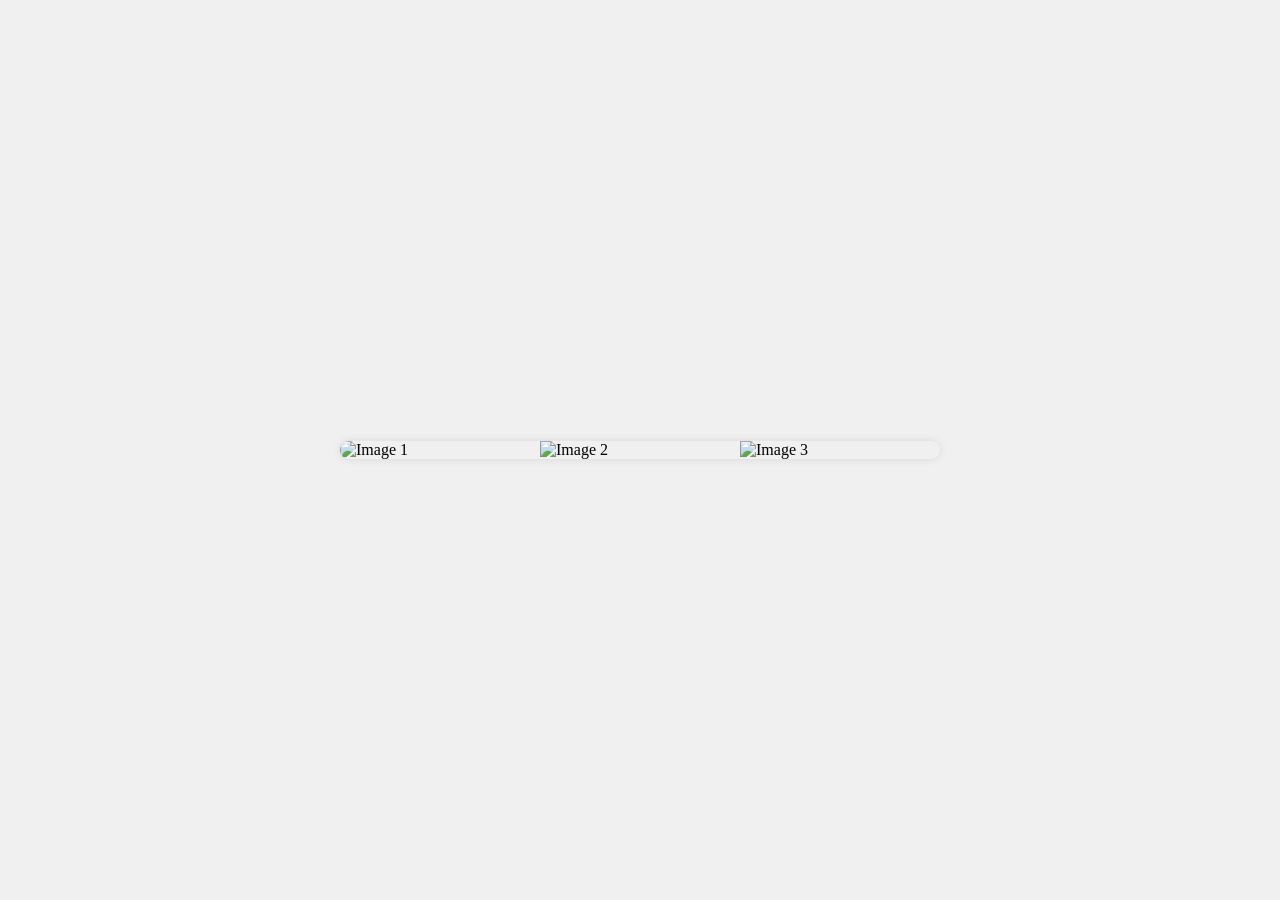
==== index.html @ 125a26d9 "Create index.html" ====
<!DOCTYPE html>
<html lang="en">
<head>
  <meta charset="UTF-8">
  <meta name="viewport" content="width=device-width, initial-scale=1.0">
  <title>Image Slider</title>
  <style>
    body {
      display: flex;
      justify-content: center;
      align-items: center;
      height: 100vh;
      margin: 0;
      background-color: #f0f0f0;
    }
    .slider {
      width: 80%;
      max-width: 600px;
      overflow: hidden;
      border-radius: 10px;
      box-shadow: 0 0 10px rgba(0, 0, 0, 0.1);
    }
    .slides {
      display: flex;
      transition: transform 0.5s ease-in-out;
    }
    .slides img {
      width: 100%;
      border: none;
    }
  </style>
</head>
<body>
  <div class="slider">
    <div class="slides">
      <img src="LINK_GAMBAR_1" alt="Image 1">
      <img src="LINK_GAMBAR_2" alt="Image 2">
      <img src="LINK_GAMBAR_3" alt="Image 3">
      <!-- Tambahkan gambar sesuai kebutuhan -->
    </div>
  </div>
  <script>
    let index = 0;
    const slides = document.querySelector('.slides');
    const images = slides.querySelectorAll('img');
    const totalImages = images.length;

    setInterval(() => {
      index = (index + 1) % totalImages;
      slides.style.transform = `translateX(${-index * 100}%)`;
    }, 3000);
  </script>
</body>
</html>
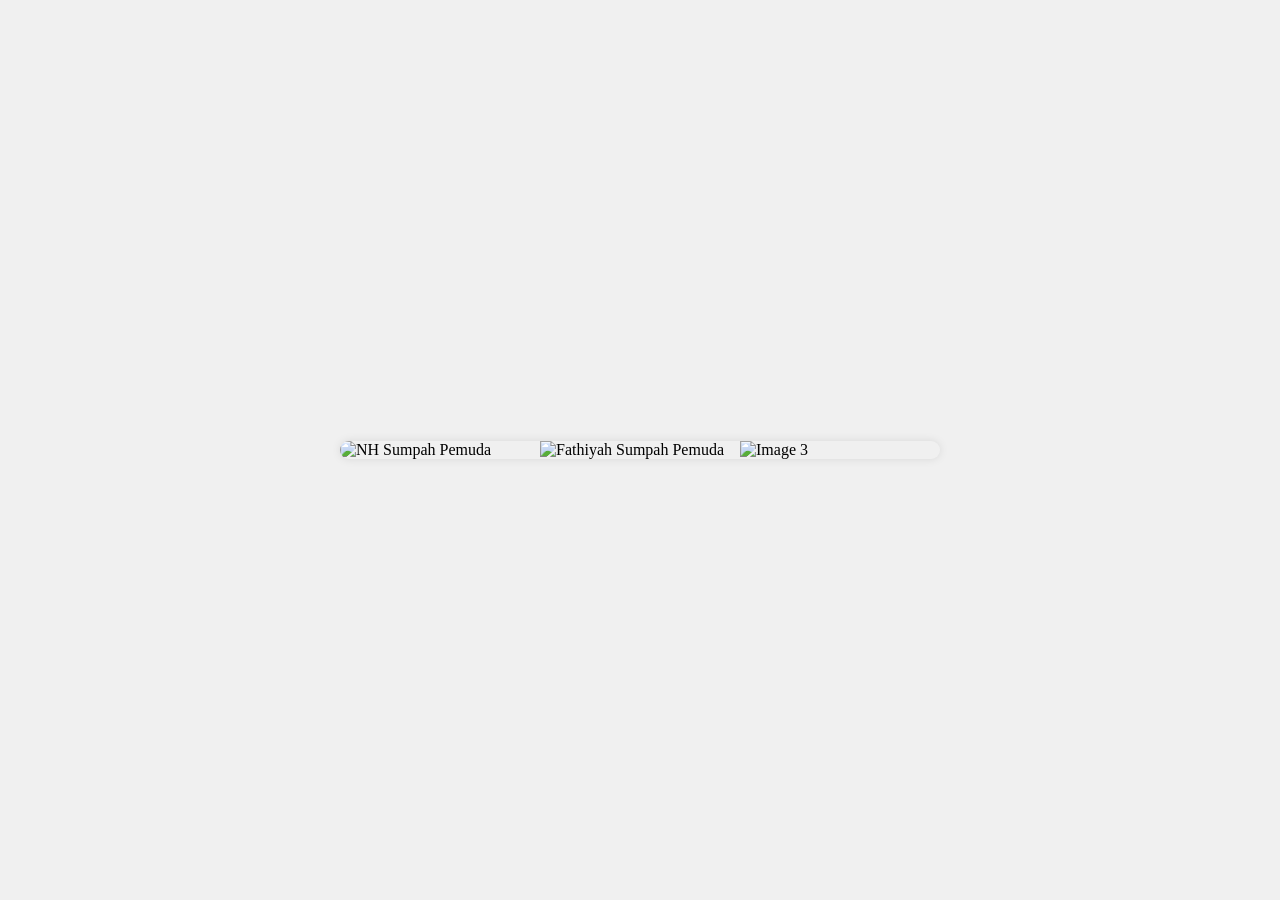
==== commit 9fff7afe: "tambah link gambar sumpah pemuda index.html" ====
--- a/index.html
+++ b/index.html
@@ -33,9 +33,11 @@
 <body>
   <div class="slider">
     <div class="slides">
-      <img src="LINK_GAMBAR_1" alt="Image 1">
-      <img src="LINK_GAMBAR_2" alt="Image 2">
+      <img src="https://lh3.googleusercontent.com/d/1NeArJWLT-HARNw2s3pxZd9tZ4STuj6RP
+" alt="NH Sumpah Pemuda">
+      <img src="https://lh3.googleusercontent.com/d/1eCvGWI__6I3YLUmxOkdSjyIzzxiaT730" alt="Fathiyah Sumpah Pemuda">
       <img src="LINK_GAMBAR_3" alt="Image 3">
+     
       <!-- Tambahkan gambar sesuai kebutuhan -->
     </div>
   </div>
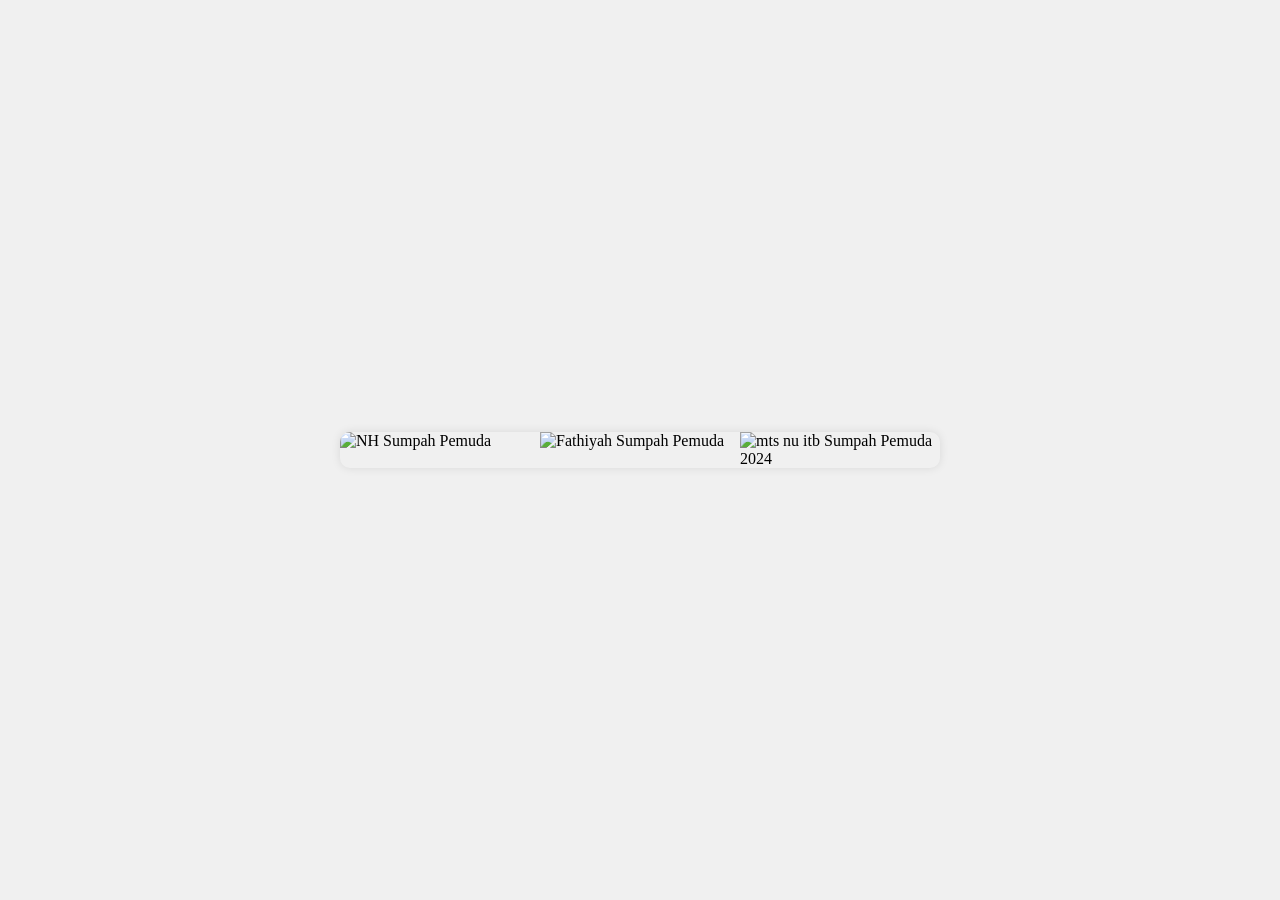
==== commit c06f2b3c: "Update index.html" ====
--- a/index.html
+++ b/index.html
@@ -36,7 +36,7 @@
       <img src="https://lh3.googleusercontent.com/d/1NeArJWLT-HARNw2s3pxZd9tZ4STuj6RP
 " alt="NH Sumpah Pemuda">
       <img src="https://lh3.googleusercontent.com/d/1eCvGWI__6I3YLUmxOkdSjyIzzxiaT730" alt="Fathiyah Sumpah Pemuda">
-      <img src="LINK_GAMBAR_3" alt="Image 3">
+      <img src="https://drive.google.com/file/d/1VfS9iDge7jrcuF38-FUfH-3o3Icqm3UO/view?usp=drive_link" alt="mts nu itb Sumpah Pemuda 2024">
      
       <!-- Tambahkan gambar sesuai kebutuhan -->
     </div>
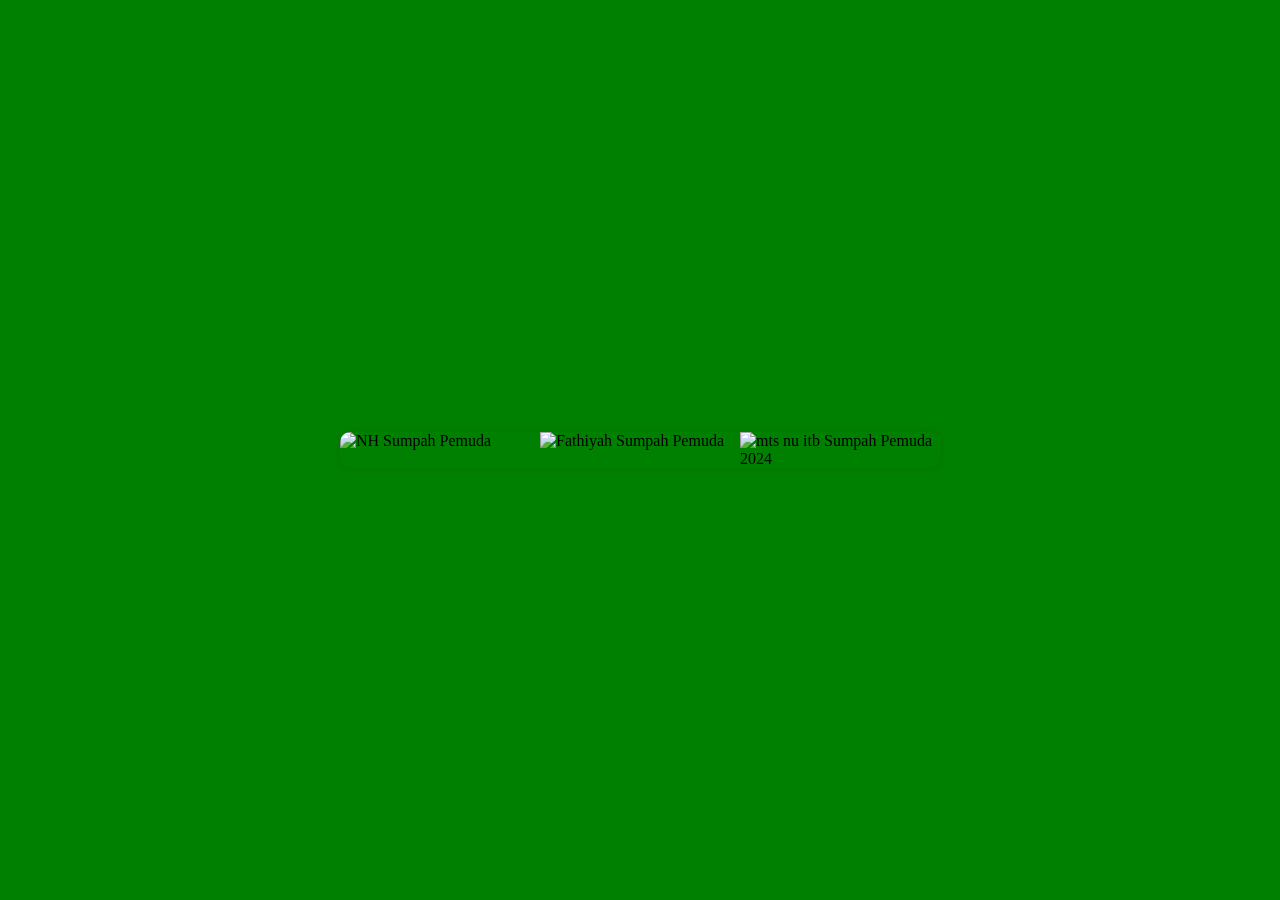
==== commit c716a9f0: "Update index.html" ====
--- a/index.html
+++ b/index.html
@@ -3,7 +3,7 @@
 <head>
   <meta charset="UTF-8">
   <meta name="viewport" content="width=device-width, initial-scale=1.0">
-  <title>Image Slider</title>
+  <title>Galeri MTs NU ITB</title>
   <style>
     body {
       display: flex;
@@ -11,7 +11,7 @@
       align-items: center;
       height: 100vh;
       margin: 0;
-      background-color: #f0f0f0;
+      background-color: green;
     }
     .slider {
       width: 80%;
@@ -36,7 +36,7 @@
       <img src="https://lh3.googleusercontent.com/d/1NeArJWLT-HARNw2s3pxZd9tZ4STuj6RP
 " alt="NH Sumpah Pemuda">
       <img src="https://lh3.googleusercontent.com/d/1eCvGWI__6I3YLUmxOkdSjyIzzxiaT730" alt="Fathiyah Sumpah Pemuda">
-      <img src="https://drive.google.com/file/d/1VfS9iDge7jrcuF38-FUfH-3o3Icqm3UO/view?usp=drive_link" alt="mts nu itb Sumpah Pemuda 2024">
+      <img src="https://lh3.googleusercontent.com/d/1VfS9iDge7jrcuF38-FUfH-3o3Icqm3UO" alt="mts nu itb Sumpah Pemuda 2024">
      
       <!-- Tambahkan gambar sesuai kebutuhan -->
     </div>
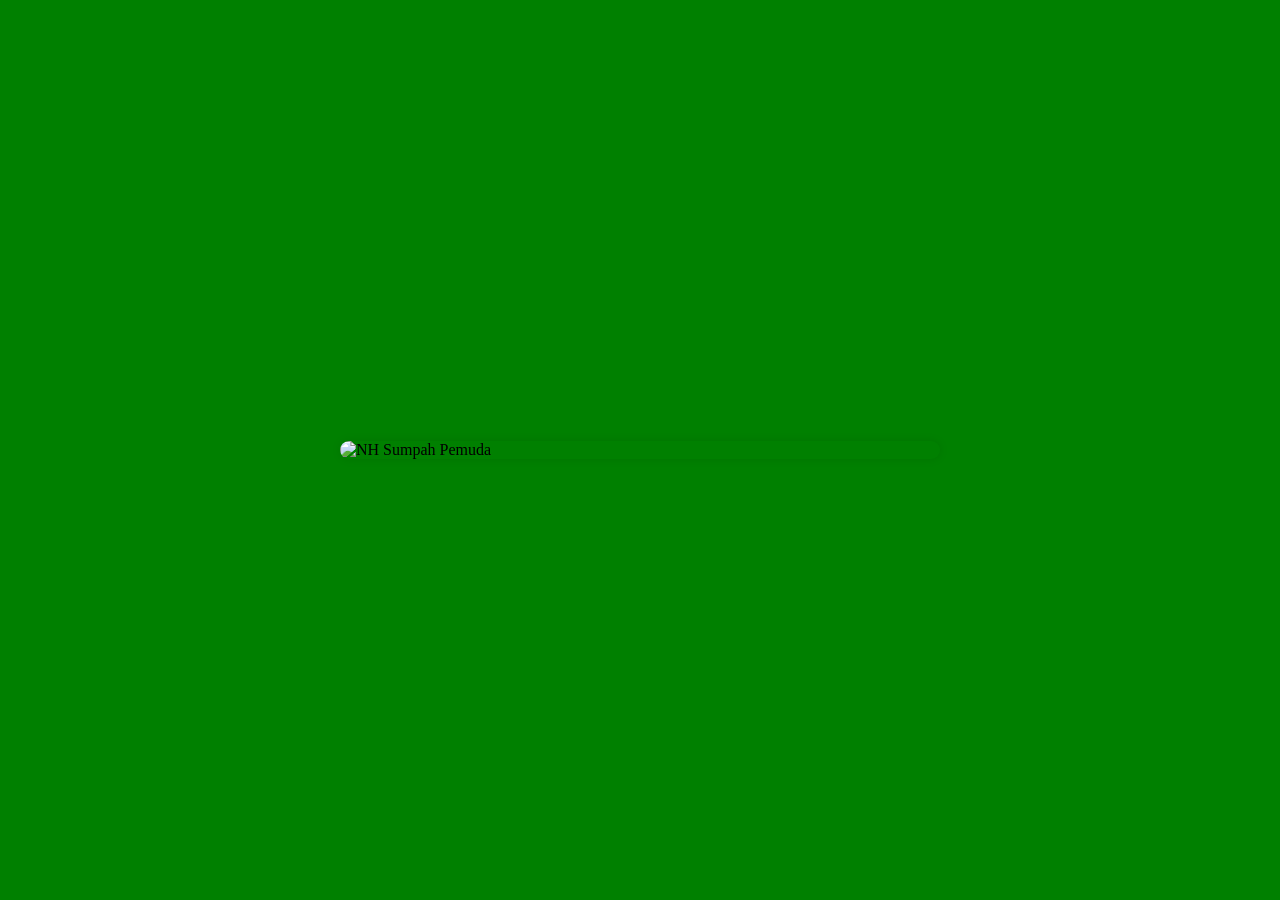
==== commit 5ccfaedf: "Update index.html ganti kode untuk mengatasi ukuran gambar" ====
--- a/index.html
+++ b/index.html
@@ -23,9 +23,10 @@
     .slides {
       display: flex;
       transition: transform 0.5s ease-in-out;
+      width: calc(100% * 3); /* Sesuaikan dengan jumlah gambar */
     }
     .slides img {
-      width: 100%;
+      width: calc(100% / 3); /* Sesuaikan dengan jumlah gambar */
       border: none;
     }
   </style>
@@ -33,11 +34,9 @@
 <body>
   <div class="slider">
     <div class="slides">
-      <img src="https://lh3.googleusercontent.com/d/1NeArJWLT-HARNw2s3pxZd9tZ4STuj6RP
-" alt="NH Sumpah Pemuda">
+      <img src="https://lh3.googleusercontent.com/d/1NeArJWLT-HARNw2s3pxZd9tZ4STuj6RP" alt="NH Sumpah Pemuda">
       <img src="https://lh3.googleusercontent.com/d/1eCvGWI__6I3YLUmxOkdSjyIzzxiaT730" alt="Fathiyah Sumpah Pemuda">
       <img src="https://lh3.googleusercontent.com/d/1VfS9iDge7jrcuF38-FUfH-3o3Icqm3UO" alt="mts nu itb Sumpah Pemuda 2024">
-     
       <!-- Tambahkan gambar sesuai kebutuhan -->
     </div>
   </div>
@@ -49,7 +48,7 @@
 
     setInterval(() => {
       index = (index + 1) % totalImages;
-      slides.style.transform = `translateX(${-index * 100}%)`;
+      slides.style.transform = `translateX(${-index * (100 / totalImages)}%)`;
     }, 3000);
   </script>
 </body>
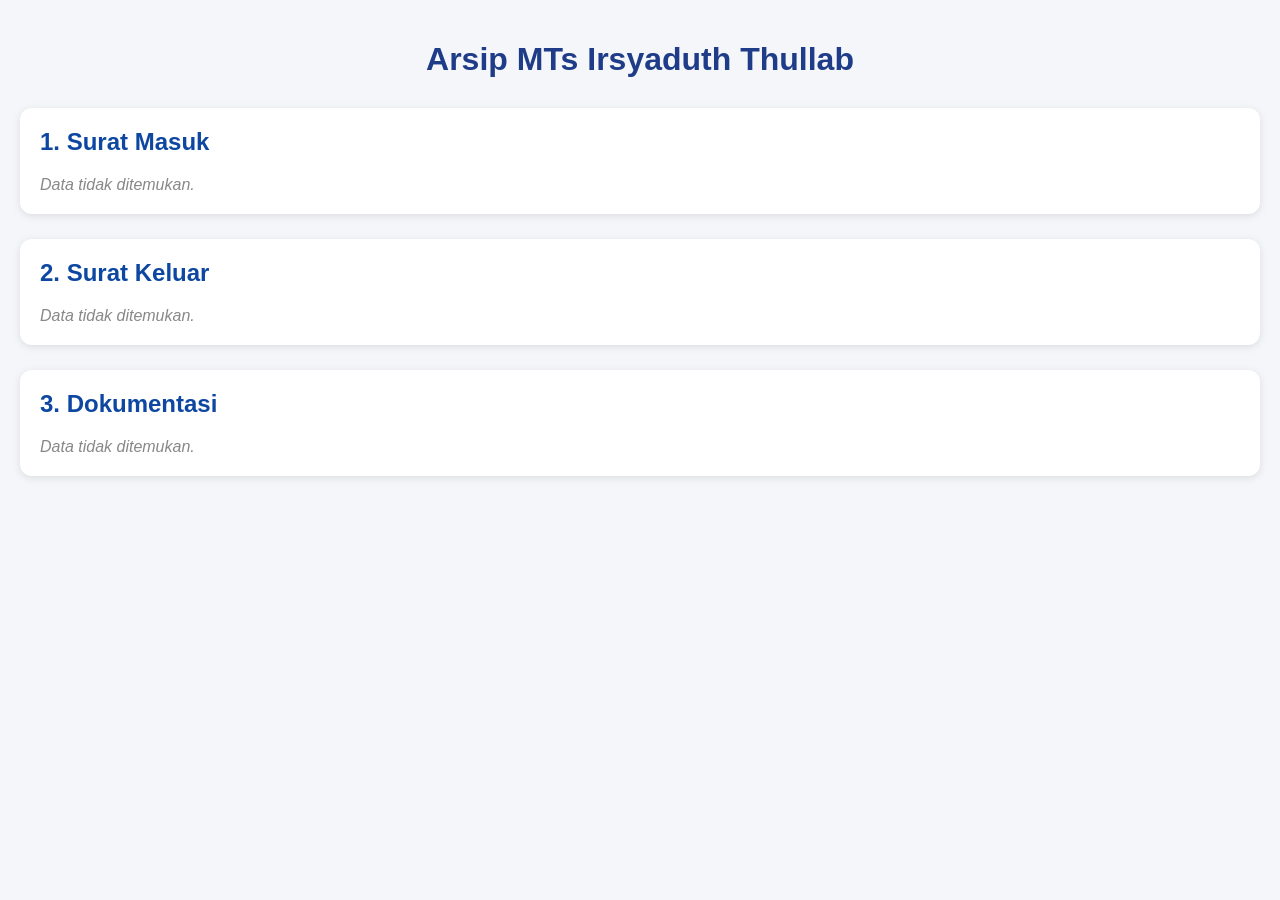
==== commit 2f5a6c40: "Update index.html" ====
--- a/index.html
+++ b/index.html
@@ -1,55 +1,258 @@
 <!DOCTYPE html>
-<html lang="en">
+<html lang="id">
 <head>
   <meta charset="UTF-8">
   <meta name="viewport" content="width=device-width, initial-scale=1.0">
-  <title>Galeri MTs NU ITB</title>
+  <title>Arsip MTs Irsyaduth Thullab</title>
+
+  <!-- Library SheetJS -->
+  <script src="https://cdn.sheetjs.com/xlsx-latest/package/dist/xlsx.full.min.js"></script>
+
   <style>
-    body {
-      display: flex;
-      justify-content: center;
-      align-items: center;
-      height: 100vh;
-      margin: 0;
-      background-color: green;
-    }
-    .slider {
-      width: 80%;
-      max-width: 600px;
-      overflow: hidden;
-      border-radius: 10px;
-      box-shadow: 0 0 10px rgba(0, 0, 0, 0.1);
-    }
-    .slides {
-      display: flex;
-      transition: transform 0.5s ease-in-out;
-      width: calc(100% * 3); /* Sesuaikan dengan jumlah gambar */
-    }
-    .slides img {
-      width: calc(100% / 3); /* Sesuaikan dengan jumlah gambar */
-      border: none;
+    body{
+      font-family: Arial, sans-serif;
+      background:#f4f6f9;
+      margin:0;
+      padding:20px;
+    }
+
+    h1{
+      text-align:center;
+      color:#1f3c88;
+      margin-bottom:30px;
+    }
+
+    .card{
+      background:white;
+      border-radius:12px;
+      padding:20px;
+      margin-bottom:25px;
+      box-shadow:0 2px 8px rgba(0,0,0,0.1);
+    }
+
+    h2{
+      margin-top:0;
+      color:#0d47a1;
+    }
+
+    table{
+      width:100%;
+      border-collapse:collapse;
+      margin-top:15px;
+    }
+
+    th, td{
+      border:1px solid #ccc;
+      padding:10px;
+      text-align:left;
+    }
+
+    th{
+      background:#1976d2;
+      color:white;
+    }
+
+    tr:nth-child(even){
+      background:#f9f9f9;
+    }
+
+    a{
+      color:#1565c0;
+      text-decoration:none;
+    }
+
+    a:hover{
+      text-decoration:underline;
+    }
+
+    .loading{
+      color:#888;
+      font-style:italic;
+    }
+
+    @media(max-width:768px){
+      table{
+        font-size:14px;
+      }
+
+      th, td{
+        padding:8px;
+      }
     }
   </style>
 </head>
 <body>
-  <div class="slider">
-    <div class="slides">
-      <img src="https://lh3.googleusercontent.com/d/1NeArJWLT-HARNw2s3pxZd9tZ4STuj6RP" alt="NH Sumpah Pemuda">
-      <img src="https://lh3.googleusercontent.com/d/1eCvGWI__6I3YLUmxOkdSjyIzzxiaT730" alt="Fathiyah Sumpah Pemuda">
-      <img src="https://lh3.googleusercontent.com/d/1VfS9iDge7jrcuF38-FUfH-3o3Icqm3UO" alt="mts nu itb Sumpah Pemuda 2024">
-      <!-- Tambahkan gambar sesuai kebutuhan -->
-    </div>
+
+<h1>Arsip MTs Irsyaduth Thullab</h1>
+
+<!-- Surat Masuk -->
+<div class="card">
+  <h2>1. Surat Masuk</h2>
+
+  <div id="suratMasuk" class="loading">
+    Memuat data...
   </div>
-  <script>
-    let index = 0;
-    const slides = document.querySelector('.slides');
-    const images = slides.querySelectorAll('img');
-    const totalImages = images.length;
-
-    setInterval(() => {
-      index = (index + 1) % totalImages;
-      slides.style.transform = `translateX(${-index * (100 / totalImages)}%)`;
-    }, 3000);
-  </script>
+</div>
+
+<!-- Surat Keluar -->
+<div class="card">
+  <h2>2. Surat Keluar</h2>
+
+  <div id="suratKeluar" class="loading">
+    Memuat data...
+  </div>
+</div>
+
+<!-- Dokumentasi -->
+<div class="card">
+  <h2>3. Dokumentasi</h2>
+
+  <div id="dokumentasi" class="loading">
+    Memuat data...
+  </div>
+</div>
+
+<script>
+
+async function loadCSV(file, elementId){
+
+  try{
+
+    const response = await fetch(file);
+
+    if(!response.ok){
+      throw new Error("File tidak ditemukan");
+    }
+
+    const text = await response.text();
+
+    const rows = text.trim().split("\n");
+
+    let html = `
+      <table>
+        <thead>
+          <tr>
+            <th>Tanggal</th>
+            <th>Uraian</th>
+            <th>URL</th>
+          </tr>
+        </thead>
+        <tbody>
+    `;
+
+    for(let i = 1; i < rows.length; i++){
+
+      const cols = rows[i].split(",");
+
+      const tanggal = cols[0] || "";
+      const uraian  = cols[1] || "";
+      const url     = cols[2] || "";
+
+      html += `
+        <tr>
+          <td>${tanggal}</td>
+          <td>${uraian}</td>
+          <td>
+            <a href="${url}" target="_blank">
+              Lihat File
+            </a>
+          </td>
+        </tr>
+      `;
+    }
+
+    html += `
+        </tbody>
+      </table>
+    `;
+
+    document.getElementById(elementId).innerHTML = html;
+
+  }catch(error){
+
+    document.getElementById(elementId).innerHTML =
+      "Data tidak ditemukan.";
+  }
+}
+
+
+async function loadODS(file, elementId){
+
+  try{
+
+    const response = await fetch(file);
+
+    if(!response.ok){
+      throw new Error("File tidak ditemukan");
+    }
+
+    const arrayBuffer = await response.arrayBuffer();
+
+    const workbook = XLSX.read(arrayBuffer, {
+      type: "array"
+    });
+
+    const firstSheet = workbook.Sheets[workbook.SheetNames[0]];
+
+    const data = XLSX.utils.sheet_to_json(firstSheet, {
+      header: 1
+    });
+
+    let html = `
+      <table>
+        <thead>
+          <tr>
+            <th>Tanggal</th>
+            <th>Uraian</th>
+            <th>URL</th>
+          </tr>
+        </thead>
+        <tbody>
+    `;
+
+    for(let i = 1; i < data.length; i++){
+
+      const row = data[i];
+
+      const tanggal = row[0] || "";
+      const uraian  = row[1] || "";
+      const url     = row[2] || "";
+
+      html += `
+        <tr>
+          <td>${tanggal}</td>
+          <td>${uraian}</td>
+          <td>
+            <a href="${url}" target="_blank">
+              Lihat File
+            </a>
+          </td>
+        </tr>
+      `;
+    }
+
+    html += `
+        </tbody>
+      </table>
+    `;
+
+    document.getElementById(elementId).innerHTML = html;
+
+  }catch(error){
+
+    document.getElementById(elementId).innerHTML =
+      "Data tidak ditemukan.";
+  }
+}
+
+
+
+loadODS("surat_masuk.ods", "suratMasuk");
+loadODS("surat_keluar.ods", "suratKeluar");
+loadODS("dokumentasi.ods", "dokumentasi");
+
+
+</script>
+
 </body>
 </html>
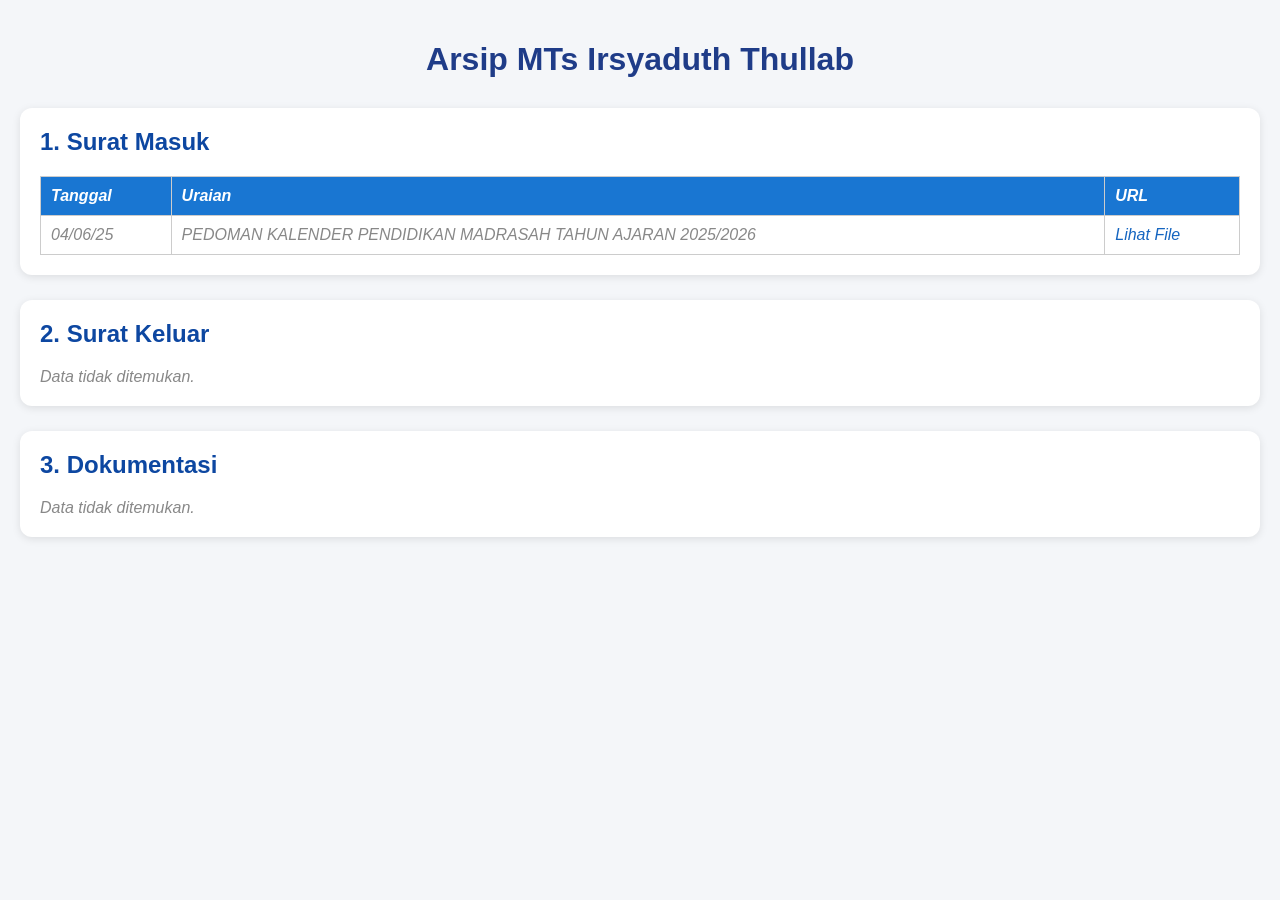
==== commit 2b80c361: "Update index.html" ====
--- a/index.html
+++ b/index.html
@@ -245,11 +245,10 @@
   }
 }
 
-
-
-loadODS("surat_masuk.ods", "suratMasuk");
-loadODS("surat_keluar.ods", "suratKeluar");
-loadODS("dokumentasi.ods", "dokumentasi");
+loadCSV("surat_masuk.csv", "suratMasuk");
+loadCSV("surat_keluar.csv", "suratKeluar");
+loadCSV("dokumentasi.csv", "dokumentasi");
+
 
 
 </script>
